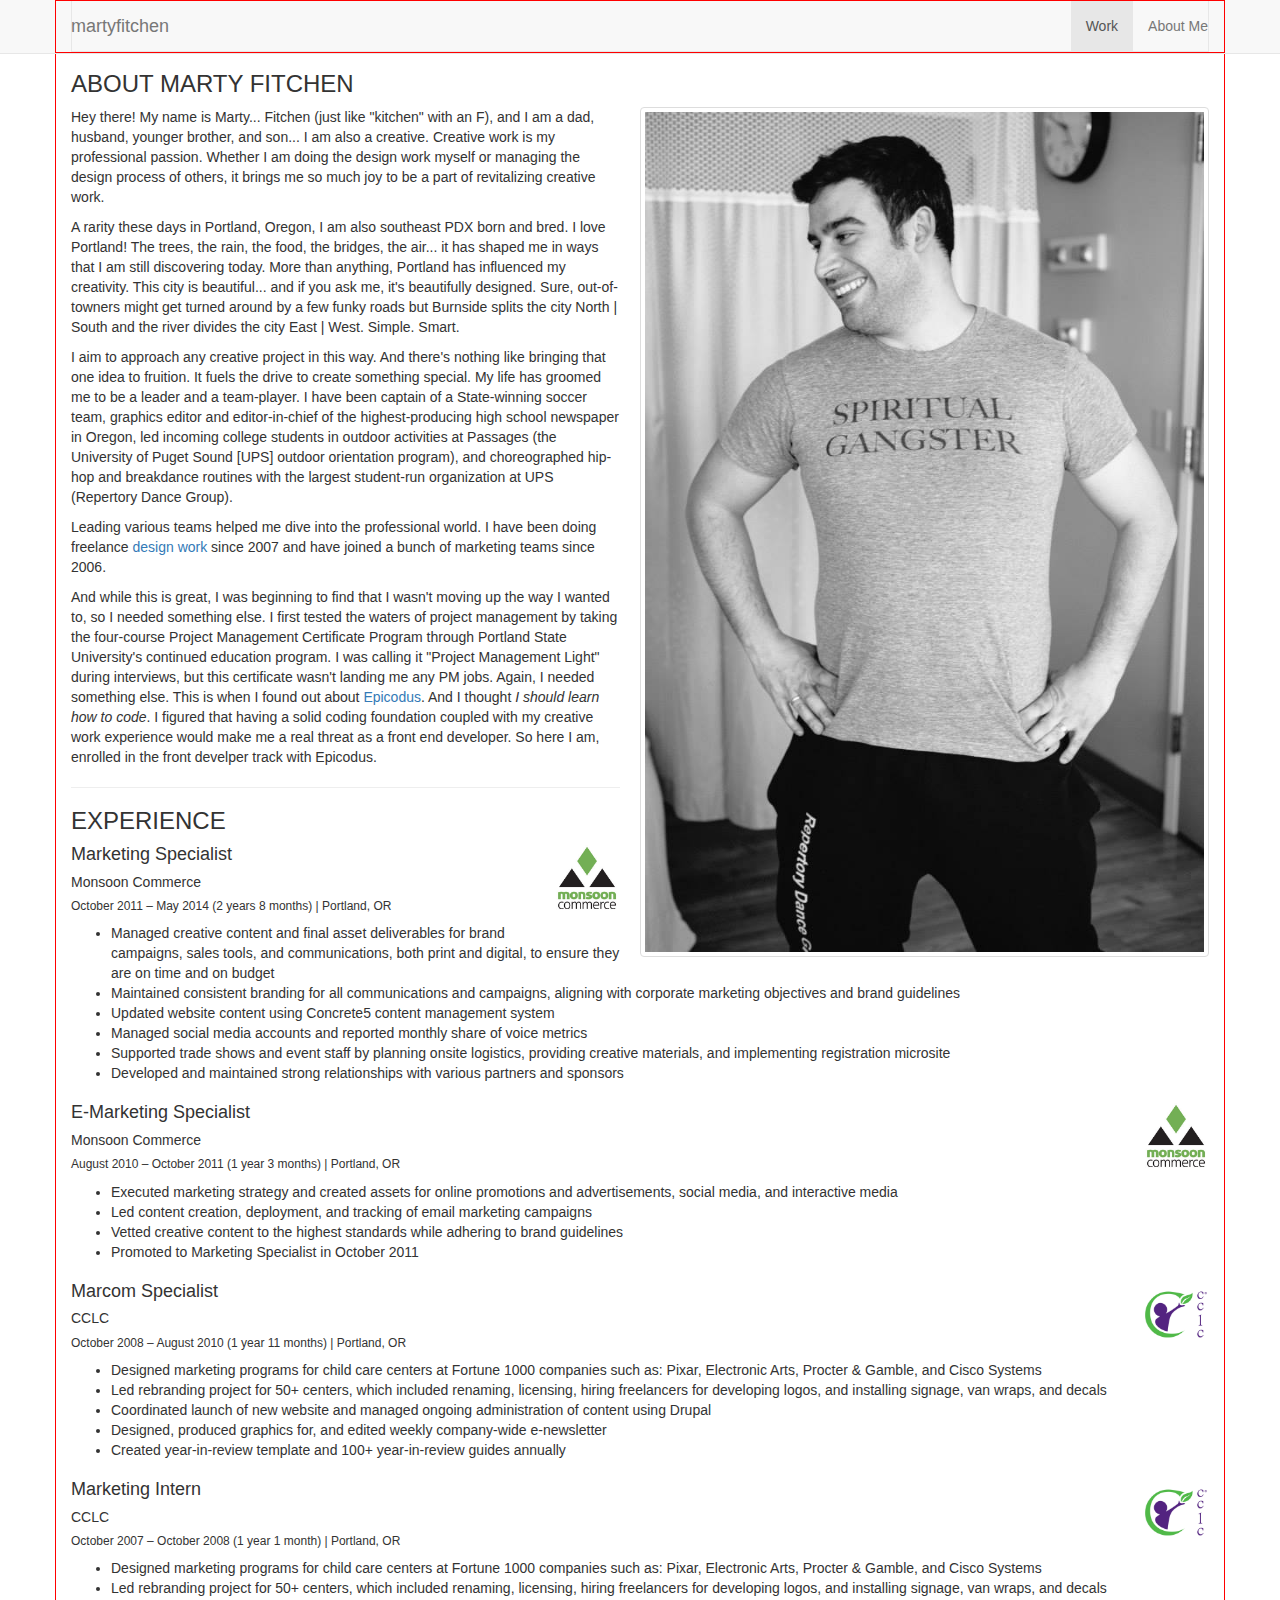
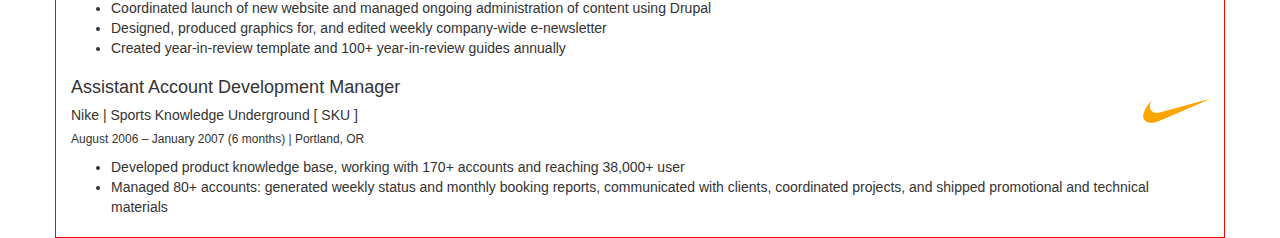
==== about-me.html @ 2c63d049 "Added content to aboutMe page and made a few edits to index page" ====
<!DOCTYPE html>
<html lang="en">
  <head>
    <meta charset="utf-8">
    <meta http-equiv="X-UA-Compatible" content="IE=edge">
    <meta name="viewport" content="width=device-width, initial-scale=1">
    <title>MFitchen | Programming Portfolio</title>
    <link href="css/bootstrap.min.css" rel="stylesheet">
    <link href="css/styles.css" rel="stylesheet" type="text/css">
  </head>

  <body>

<!-- ====== Nav Bar ======= -->

    <div class="navbar navbar-default navbar-fixed-top">
      <div class="container">
        <button type="button" class="navbar-toggle" data-toggle="collapse" data-target=".navbar-collapse">
          <span class="icon-bar"></span>
          <span class="icon-bar"></span>
          <span class="icon-bar"></span>
        </button>
        <a class="navbar-brand" href="index.html">martyfitchen</a>
        <div class="collapse navbar-collapse">
          <ul class="nav navbar-nav navbar-right">
            <li class="active"><a href="index.html">Work</a></li>
            <li><a href="about-me.html">About Me</a></li>
          </ul>
        </div>
      </div>
    </div>

<!-- ======= End Nav Bar ======= -->

<!-- ====== About Me ======= -->

    <div class="container">
      <h3 id="unHide">ABOUT MARTY FITCHEN</h3>
      <p><img src="img/mf.jpg" alt="Marty Fitchen" class="floatright img-thumbnail img-responsive" id="imgMFitchen">Hey there! My name is Marty... Fitchen (just like "kitchen" with an F), and I am a dad, husband, younger brother, and son... I am also a creative. Creative work is my professional passion. Whether I am doing the design work myself or managing the design process of others, it brings me so much joy to be a part of revitalizing creative work.</p>
      <p>A rarity these days in Portland, Oregon, I am also southeast PDX born and bred. I love Portland! The trees, the rain, the food, the bridges, the air... it has shaped me in ways that I am still discovering today. More than anything, Portland has influenced my creativity. This city is beautiful... and if you ask me, it's beautifully designed. Sure, out-of-towners might get turned around by a few funky roads but Burnside splits the city North | South and the river divides the city East | West. Simple. Smart.</p>
      <p>I aim to approach any creative project in this way. And there's nothing like bringing that one idea to fruition. It fuels the drive to create something special. My life has groomed me to be a leader and a team-player. I have been captain of a State-winning soccer team, graphics editor and editor-in-chief of the highest-producing high school newspaper in Oregon, led incoming college students in outdoor activities at Passages (the University of Puget Sound [UPS] outdoor orientation program), and choreographed hip-hop and breakdance routines with the largest student-run organization at UPS (Repertory Dance Group).</p>
      <p>Leading various teams helped me dive into the professional world. I have been doing freelance <a href="http://www.mfitchen.com/" target="_blank" alt="Website | MFitchen">design work</a> since 2007 and have joined a bunch of marketing teams since 2006.</p>
      <p>And while this is great, I was beginning to find that I wasn't moving up the way I wanted to, so I needed something else. I first tested the waters of project management by taking the four-course Project Management Certificate Program through Portland State University's continued education program. I was calling it "Project Management Light" during interviews, but this certificate wasn't landing me any PM jobs. Again, I needed something else. This is when I found out about <a href="http://www.epicodus.com/" target="_blank" alt="Website | Epicodus">Epicodus</a>. And I thought <em>I should learn how to code</em>. I figured that having a solid coding foundation coupled with my creative work experience would make me a real threat as a front end developer. So here I am, enrolled in the front develper track with Epicodus.</p>
      <hr>
      <h3>EXPERIENCE</h3>
      <a href="https://www.monsooncommerce.com/" target="_blank" alt="Website | Monsoon Commerce"><img src="img/logo-monsoon-commerce-sq.jpg" alt="Logo | Monsoon Commerce" class="floatright img-responsive imgLogoSq"></a>
      <h4>Marketing Specialist</h4>
      <h5>Monsoon Commerce</h5>
      <h6>October 2011 &ndash; May 2014 (2 years 8 months) | Portland, OR</h6>
      <ul>
        <li>Managed creative content and final asset deliverables for brand campaigns, sales tools, and communications, both print and digital, to ensure they are on time and on budget</li>
        <li>Maintained consistent branding for all communications and campaigns, aligning with corporate marketing objectives and brand guidelines</li>
        <li>Updated website content using Concrete5 content management system</li>
        <li>Managed social media accounts and reported monthly share of voice metrics</li>
        <li>Supported trade shows and event staff by planning onsite logistics, providing creative
        materials, and implementing registration microsite</li>
        <li>Developed and maintained strong relationships with various partners and sponsors</li>
      </ul>
      <a href="https://www.monsooncommerce.com/" target="_blank" alt="Website | Monsoon Commerce"><img src="img/logo-monsoon-commerce-sq.jpg" alt="Logo | Monsoon Commerce" class="floatright img-responsive imgLogoSq"></a>
      <h4>E-Marketing Specialist</h4>
      <h5>Monsoon Commerce</h5>
      <h6>August 2010 &ndash; October 2011 (1 year 3 months) | Portland, OR</h6>
      <ul>
        <li>Executed marketing strategy and created assets for online promotions and advertisements, social media, and interactive media</li>
        <li>Led content creation, deployment, and tracking of email marketing campaigns</li>
        <li>Vetted creative content to the highest standards while adhering to brand guidelines</li>
        <li>Promoted to Marketing Specialist in October 2011</li>
      </ul>
      <a href="http://www.cclc.com/" target="_blank" alt="Website | CCLC"><img src="img/logo-cclc-sq.png" alt="Logo | CCLC" class="floatright img-responsive imgLogoSq"></a>
      <h4>Marcom Specialist</h4>
      <h5>CCLC</h5>
      <h6>October 2008 &ndash; August 2010 (1 year 11 months) | Portland, OR</h6>
      <ul>
        <li>Designed marketing programs for child care centers at Fortune 1000 companies such as: Pixar, Electronic Arts, Procter &amp; Gamble, and Cisco Systems</li>
        <li>Led rebranding project for 50+ centers, which included renaming, licensing, hiring freelancers for developing logos, and installing signage, van wraps, and decals</li>
        <li>Coordinated launch of new website and managed ongoing administration of content using Drupal</li>
        <li>Designed, produced graphics for, and edited weekly company-wide e-newsletter</li>
        <li>Created year-in-review template and 100+ year-in-review guides annually</li>
      </ul>
      <a href="http://www.cclc.com/" target="_blank" alt="Website | CCLC"><img src="img/logo-cclc-sq.png" alt="Logo | CCLC" class="floatright img-responsive imgLogoSq"></a>
      <h4>Marketing Intern</h4>
      <h5>CCLC</h5>
      <h6>October 2007 &ndash; October 2008 (1 year 1 month) | Portland, OR</h6>
      <ul>
        <li>Designed marketing programs for child care centers at Fortune 1000 companies such as: Pixar, Electronic Arts, Procter &amp; Gamble, and Cisco Systems</li>
        <li>Led rebranding project for 50+ centers, which included renaming, licensing, hiring freelancers for developing logos, and installing signage, van wraps, and decals</li>
        <li>Coordinated launch of new website and managed ongoing administration of content using Drupal</li>
        <li>Designed, produced graphics for, and edited weekly company-wide e-newsletter</li>
        <li>Created year-in-review template and 100+ year-in-review guides annually</li>
      </ul>
    </ul>
    <a href="http://www.nike.com/" target="_blank" alt="Website | CCLC"><img src="img/logo-nike-sq.png" alt="Logo | Nike" class="floatright img-responsive imgLogoSq"></a>
    <h4>Assistant Account Development Manager</h4>
    <h5>Nike | Sports Knowledge Underground [ SKU ]</h5>
    <h6>August 2006 &ndash; January 2007 (6 months) | Portland, OR</h6>
    <ul>
      <li>Developed product knowledge base, working with 170+ accounts and reaching 38,000+ user</li>
      <li>Managed 80+ accounts: generated weekly status and monthly booking reports, communicated with clients, coordinated projects, and shipped promotional and technical materials</li>
    </ul>
    </div>

<!-- ======= End About Me ======= -->

    <!-- jQuery (necessary for Bootstrap's JavaScript plugins) -->
    <script src="https://ajax.googleapis.com/ajax/libs/jquery/1.11.3/jquery.min.js"></script>
    <script src="js/bootstrap.min.js"></script>
  </body>
</html>
---- css/styles.css ----
h1, h2, h3, h4, h5, h6, p, ul, ol, a {
  font-family: "Helvetica Neue", Helvetica, Arial, sans-serif;
}

h2, h3 {
  font-weight: lighter;
}

ul {
  margin-bottom: 20px;
}

.jumbotron {
  margin-top: 70px;
}

.glyphicon {
    font-size: 50px;
    color: #888888;
    text-align: center;
    display: block;
}

.floatright {
  float: right;
  margin-left: 20px;
  margin-bottom: 20px;
}

.floatleft {
  float: left;
  margin-right: 20px;
  margin-bottom: 20px;
}

.imgLogoSq {
  max-width: 66px;
  max-height: 66px;
}

#imgMFitchen {
  max-width: 50%;
  height: auto;
}

#unHide {
  margin-top: 70px;
}

div {
  border: 1px solid red;
}
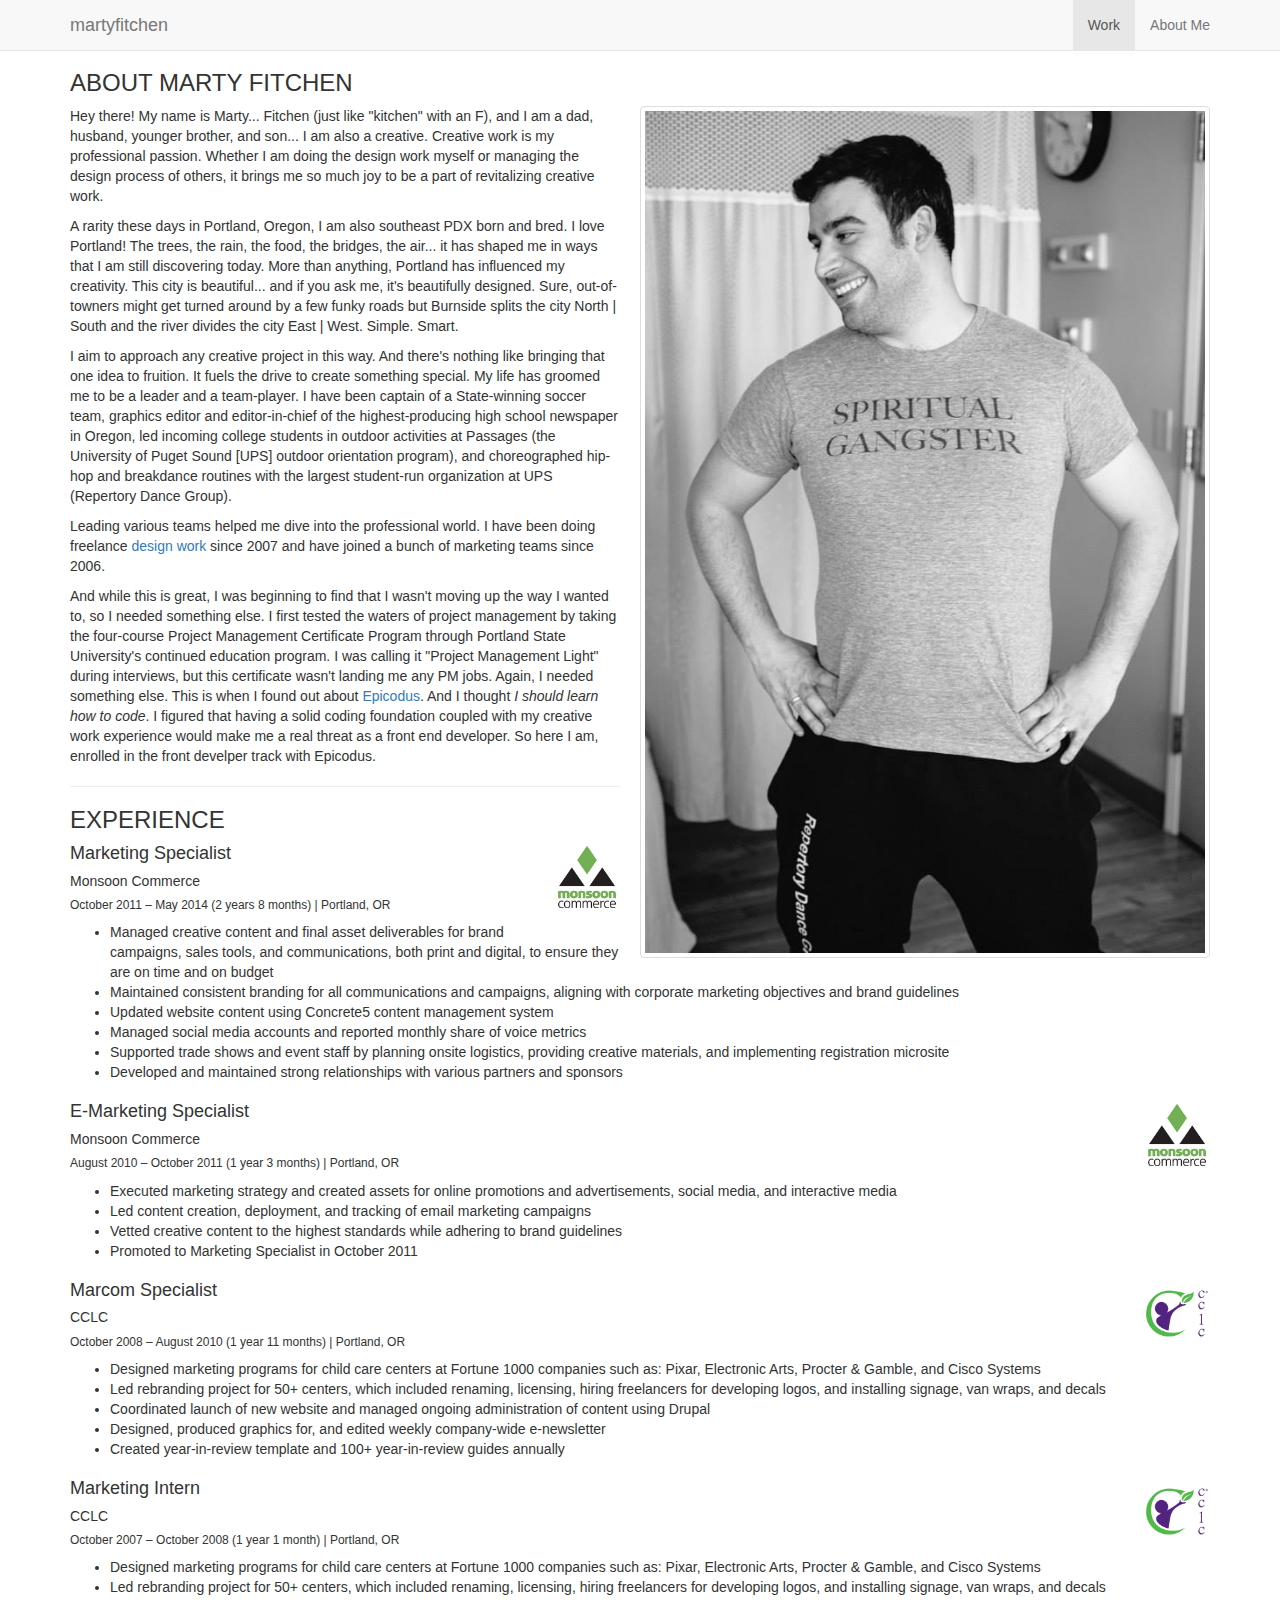
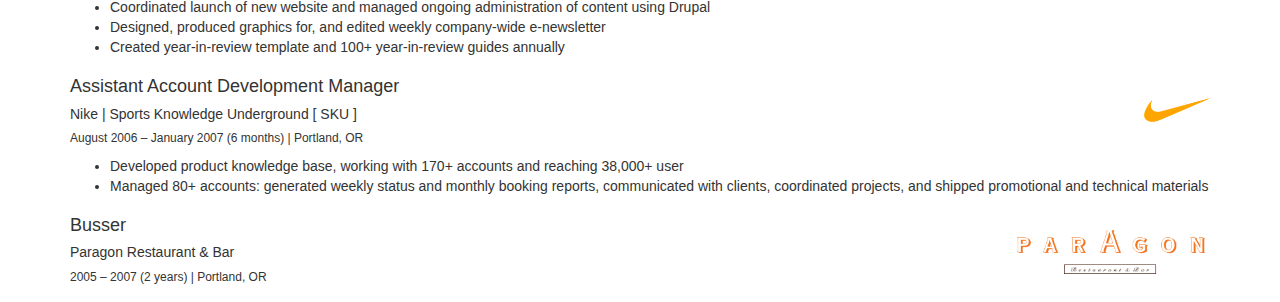
==== commit f1b58c23: "Added contact information with modals and reworked rows and columns for separation" ====
--- a/about-me.html
+++ b/about-me.html
@@ -88,15 +88,20 @@
         <li>Designed, produced graphics for, and edited weekly company-wide e-newsletter</li>
         <li>Created year-in-review template and 100+ year-in-review guides annually</li>
       </ul>
-    </ul>
-    <a href="http://www.nike.com/" target="_blank" alt="Website | CCLC"><img src="img/logo-nike-sq.png" alt="Logo | Nike" class="floatright img-responsive imgLogoSq"></a>
-    <h4>Assistant Account Development Manager</h4>
-    <h5>Nike | Sports Knowledge Underground [ SKU ]</h5>
-    <h6>August 2006 &ndash; January 2007 (6 months) | Portland, OR</h6>
-    <ul>
-      <li>Developed product knowledge base, working with 170+ accounts and reaching 38,000+ user</li>
-      <li>Managed 80+ accounts: generated weekly status and monthly booking reports, communicated with clients, coordinated projects, and shipped promotional and technical materials</li>
-    </ul>
+      </ul>
+      <a href="http://www.nike.com/" target="_blank" alt="Website | CCLC"><img src="img/logo-nike-sq.png" alt="Logo | Nike" class="floatright img-responsive imgLogoSq"></a>
+      <h4>Assistant Account Development Manager</h4>
+      <h5>Nike | Sports Knowledge Underground [ SKU ]</h5>
+      <h6>August 2006 &ndash; January 2007 (6 months) | Portland, OR</h6>
+      <ul>
+        <li>Developed product knowledge base, working with 170+ accounts and reaching 38,000+ user</li>
+        <li>Managed 80+ accounts: generated weekly status and monthly booking reports, communicated with clients, coordinated projects, and shipped promotional and technical materials</li>
+      </ul>
+      </ul>
+      <a href="http://paragonrestaurant.com/home.portland" target="_blank" alt="Website | Paragon Restaurant"><img src="img/logo-paragon.png" alt="Logo | Paragon Restaurant" class="floatright img-responsive"></a>
+      <h4>Busser</h4>
+      <h5>Paragon Restaurant &amp; Bar</h5>
+      <h6>2005 &ndash; 2007 (2 years) | Portland, OR</h6>
     </div>
 
 <!-- ======= End About Me ======= -->
--- a/css/styles.css
+++ b/css/styles.css
@@ -15,10 +15,12 @@
 }
 
 .glyphicon {
-    font-size: 50px;
+    font-size: 40px;
+    font-weight: lighter;
     color: #888888;
     text-align: center;
     display: block;
+    margin-top: 10px;
 }
 
 .floatright {
@@ -38,15 +40,43 @@
   max-height: 66px;
 }
 
+.btn-xs {
+  margin-bottom: 10px;
+}
+
+.contact {
+  color: #ffffff;
+}
+
+.grad {
+  background: linear-gradient(#eeeeee, #fefefe);
+  border: 3px solid white;
+}
+
+#contact {
+  font-size: 40px;
+  font-weight: lighter;
+  opacity: 0;
+  text-align: center;
+  display: block;
+  margin-top: 10px;
+  }
+
+#grad {
+  background: linear-gradient(to right bottom, #5CB85C, #0CAE4C, #3D753D);
+  border: 3px solid white;
+}
+
 #imgMFitchen {
   max-width: 50%;
   height: auto;
 }
 
+#imgLogoParagon {
+  max-width: 279px;
+  max-height: 66px;
+}
+
 #unHide {
   margin-top: 70px;
 }
-
-div {
-  border: 1px solid red;
-}
